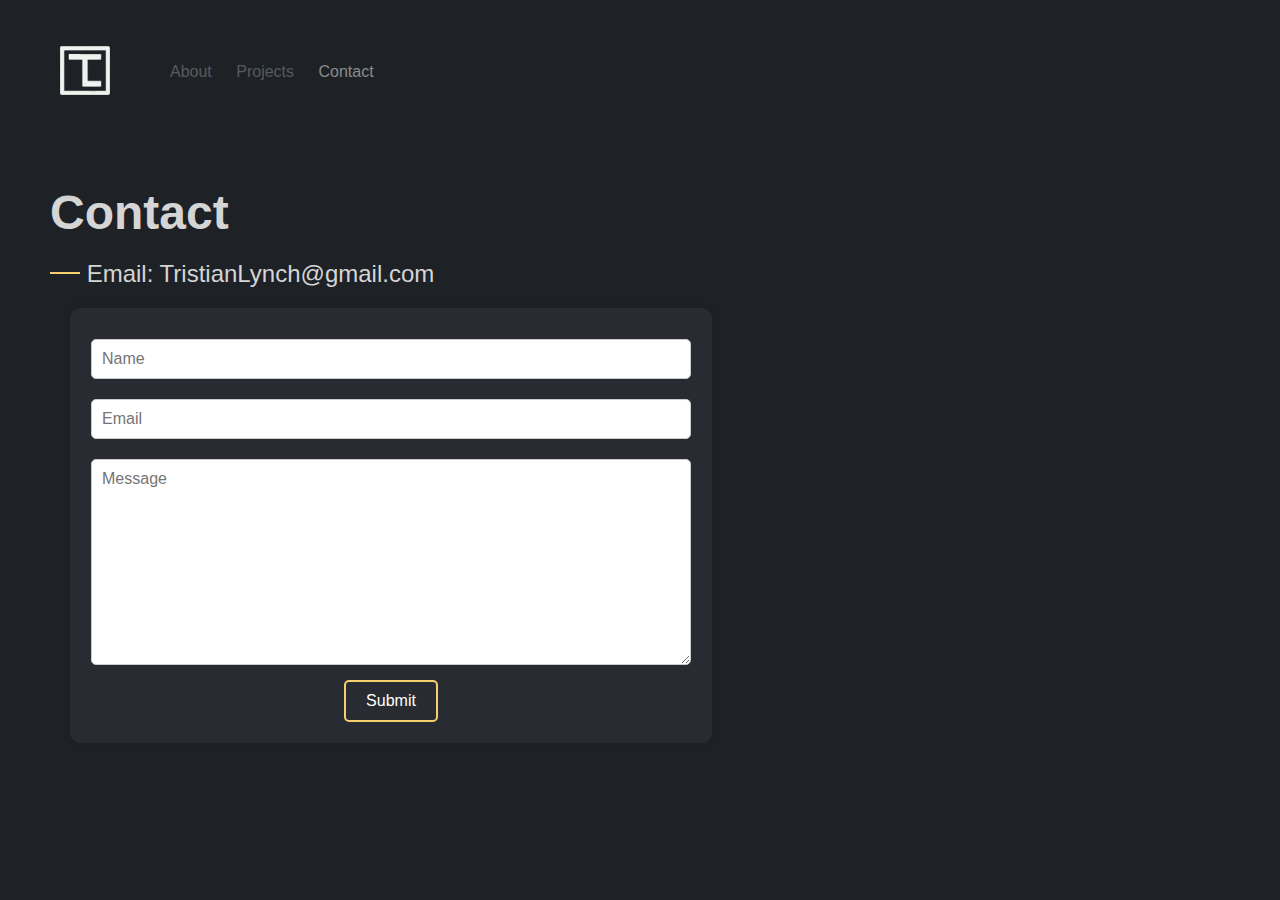
==== contact.html @ 0d4caa7a "fix" ====
<!DOCTYPE html>
<html lang="en">
    <head>
        <meta charset="UTF-8" />
        <title>Final Portfolio</title>
        <link rel="stylesheet" href="styles/normalize.css" />
        <link rel="stylesheet" href="styles/global.css" />
        <link rel="stylesheet" href="styles/contact.css" />
    </head>
    <body>
        <header>
            <div class="header-bar">
                <div class="icon">
                    <img src="images/icon.png" alt="icon" />
                </div>
                <div class="navbar">
                    <ul class="ul-navbar-links">
                        <li><a href="index.html">About</a></li>
                        <li><a href="projects.html">Projects</a></li>
                        <li class="active">
                            <a href="contact.html">Contact</a>
                        </li>
                    </ul>
                </div>
            </div>
        </header>
        <main>
            <div class="container-no-top-margin">
                <div class="contact">
                    <div class="contact-title">
                        <h2>Contact</h2>
                    </div>
                    <div class="contact-info">
                        <div class="indent"></div>
                        Email: TristianLynch@gmail.com
                    </div>
                    <form class="contact-form">
                        <input type="text" placeholder="Name" />
                        <input type="email" placeholder="Email" />
                        <textarea
                            name="message"
                            id="message"
                            cols="30"
                            rows="10"
                            placeholder="Message"
                        ></textarea>
                        <input type="submit" />
                    </form>
                </div>
            </div>
        </main>
    </body>
</html>
---- styles/global.css ----
/* General Styles */
body {
    background-color: #1e2227;
    color: #d5d5d5;
    font-family: Arial, sans-serif;
}

header {
    position: sticky;
    top: 0px;
}

header:after {
    content: "";
    position: absolute;
    z-index: -1;
    top: 0;
    left: 0;
    pointer-events: none;
    background-image: linear-gradient(
        to top,
        rgba(255, 255, 255, 0),
        #1e2227 50%
    );
    width: 100%;
    height: 200px;
}

h2 {
    font-size: 2em;
    margin-bottom: 20px;
}

.container {
    display: flex;
    justify-content: space-between;
    align-items: flex-start;
    flex-wrap: wrap; /* Ensures wrapping on smaller screens */
    margin: 50px;
}

.container-no-top-margin {
    display: flex;
    justify-content: space-between;
    align-items: flex-start;
    flex-wrap: wrap; /* Ensures wrapping on smaller screens */
    margin: 0 50px 50px;
}

/* Header Styles */
.header-bar {
    padding: 50px;
    height: 5vh;
    display: flex;
    align-items: center;
    margin: 0;
}

.header-bar .icon {
    padding: 0 10px;
    display: inline-block;
    vertical-align: middle;
}

.icon img {
    width: 50px;
}

/* Navbar Styles */
.ul-navbar-links {
    list-style: none;
    color: #595a5e;
}

.ul-navbar-links li {
    display: inline;
    padding: 0 10px;
}

.ul-navbar-links li.active {
    color: #8c8c8c;
}

/* Link Styles */
a {
    text-decoration: none;
    transition: color 0.3s ease;
    color: inherit;
}

a:hover {
    color: #8c8c8c;
}

@media (hover: none) {
    .container {
        flex-direction: column;
        align-items: center;
    }

    .header-bar {
        font-size: 2.5em;
    }
}

@media (max-width: 768px) {
    .container {
        flex-direction: column;
        align-items: center;
    }
}

/* Etc */
.indent {
    display: inline-block;
    vertical-align: top;
    width: 30px;
    height: 2px;
    margin-top: 0.5em;
    background-color: #f6ce6d;
}

.highlight {
    color: #f6ce6d;
    font-size: 1.5em;
    font-family: "Times New Roman", Times, serif;
}

.highlight-nosize {
    color: #f6ce6d;
}
---- styles/contact.css ----
.contact-title {
    font-size: 1.5em;
}

.contact-info {
    font-size: 1.5em;
}

form.contact-form {
    max-width: 600px;
    margin: 20px 20px;
    padding: 20px;
    border: 1px solid #282c32;
    border-radius: 10px;
    background-color: #282c32;
    text-align: center;
    box-shadow: 0 0 10px rgba(0, 0, 0, 0.1);
}

form.contact-form input[type="text"],
form.contact-form input[type="email"],
form.contact-form textarea {
    width: 100%;
    padding: 10px;
    margin: 10px 0;
    border: 1px solid #ccc;
    border-radius: 5px;
    box-sizing: border-box;
}

form.contact-form input[type="submit"] {
    border-color: #f6ce6d;
    border: solid 2px #f6ce6d;
    background-color: transparent;
    color: white;
    padding: 10px 20px;
    border-radius: 5px;
    cursor: pointer;

    transition: background-color 0.3s ease;
}

form.contact-form input[type="submit"]:hover {
    background-color: #f6ce6d;
}

@media (hover: none) {
    form.contact-form {
        margin: 20px auto;
        font-size: 3em;
    }

    .contact-title {
        font-size: 3em;
    }

    .contact-info {
        font-size: 3em;
    }

    form.contact-form input[type="text"],
    form.contact-form input[type="email"],
    form.contact-form textarea {
        font-size: 1em;
    }

    form.contact-form input[type="submit"] {
        font-size: 1.5em;
    }
}
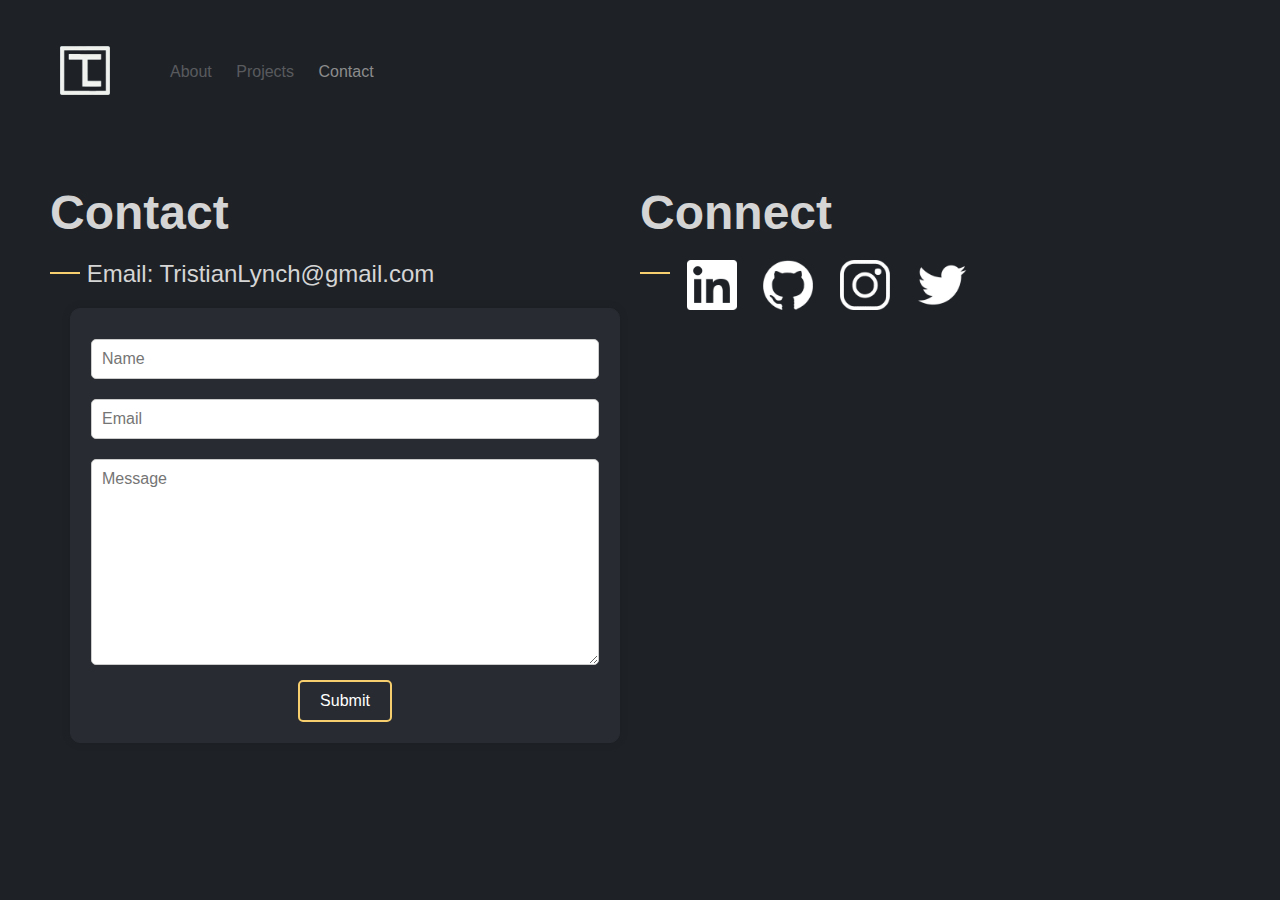
==== commit d99bb0eb: "fixed some hyperlinks. Set target to _blank." ====
--- a/contact.html
+++ b/contact.html
@@ -47,6 +47,35 @@
                         <input type="submit" />
                     </form>
                 </div>
+                <br />
+                <div class="contact">
+                    <div class="contact-title">
+                        <h2>Connect</h2>
+                    </div>
+                    <div class="contact-info">
+                        <div class="indent"></div>
+                        <a
+                            href="https://www.linkedin.com/in/tristian-lynch/"
+                            target="_blank"
+                            ><img src="images/linkedin.png"
+                        /></a>
+                        <a
+                            href="https://github.com/Tristian-Lynch"
+                            target="_blank"
+                            ><img src="images/github.png"
+                        /></a>
+                        <a
+                            href="https://www.instagram.com/tristianlynxh/"
+                            target="_blank"
+                            ><img src="images/instagram.png"
+                        /></a>
+                        <a
+                            href="https://www.x.com/tristiandlynch/"
+                            target="_blank"
+                            ><img src="images/twitter.png"
+                        /></a>
+                    </div>
+                </div>
             </div>
         </main>
     </body>
--- a/styles/contact.css
+++ b/styles/contact.css
@@ -4,6 +4,16 @@
 
 .contact-info {
     font-size: 1.5em;
+}
+
+.contact-info img {
+    width: 50px;
+    height: 50px;
+    margin: 0 10px;
+}
+
+.contact {
+    width: 50%;
 }
 
 form.contact-form {
